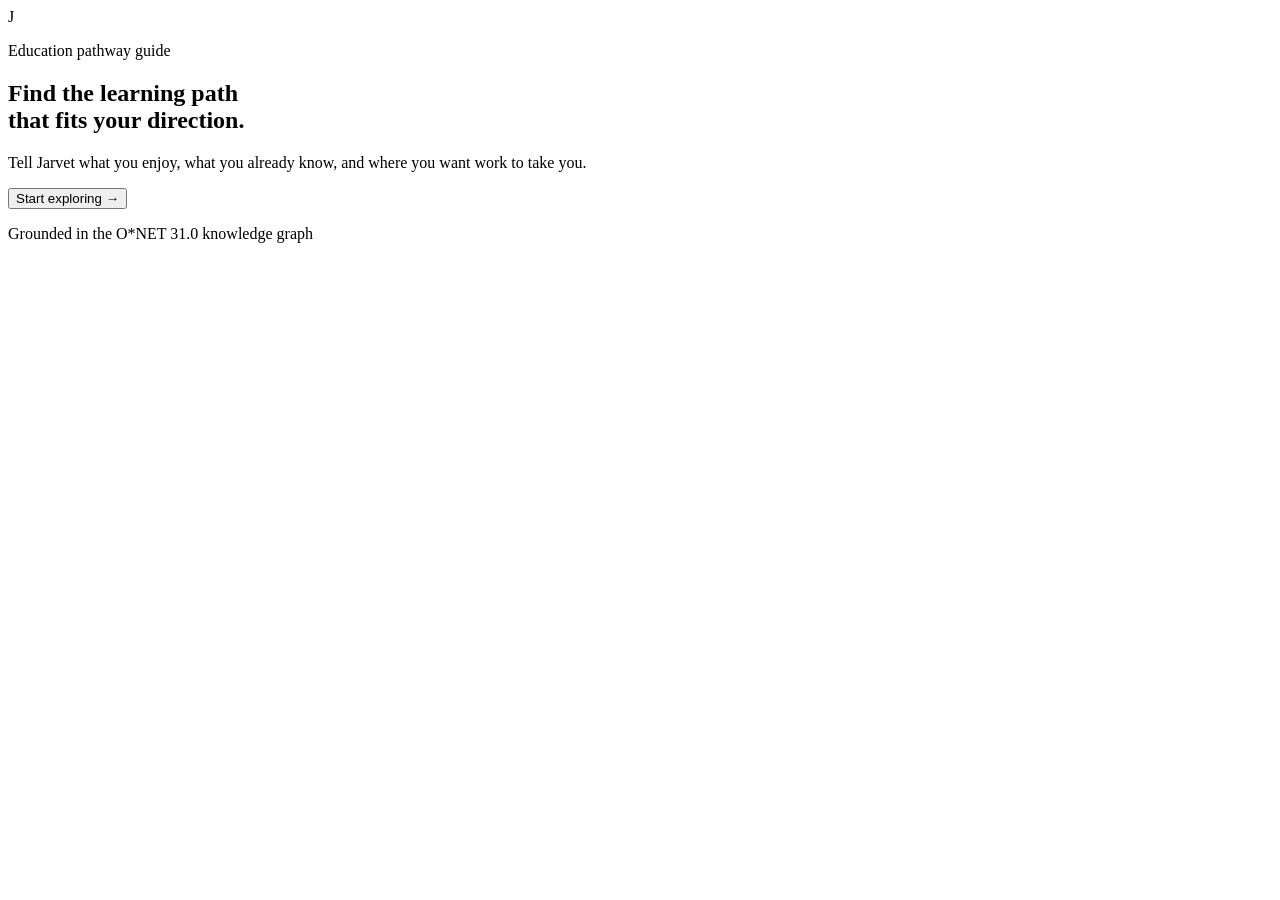
==== app/static/index.html @ 5892566f "Runs" ====
<!doctype html>
<html lang="en">
<head>
  <meta charset="utf-8">
  <meta name="viewport" content="width=device-width, initial-scale=1">
  <meta name="theme-color" content="#f4f1e8">
  <title>Jarvet | Find your learning path</title>
  <link rel="preconnect" href="https://fonts.googleapis.com">
  <link rel="preconnect" href="https://fonts.gstatic.com" crossorigin>
  <link href="https://fonts.googleapis.com/css2?family=DM+Sans:wght@400;500;600&family=Newsreader:opsz,wght@6..72,500;6..72,600&display=swap" rel="stylesheet">
  <link rel="stylesheet" href="/static/styles.css">
</head>
<body>
  <main>
    <section id="welcome" class="welcome">
      <div class="mark" aria-hidden="true">J</div>
      <p class="eyebrow">Education pathway guide</p>
      <h1>Find the learning path<br>that fits your direction.</h1>
      <p class="intro">Tell Jarvet what you enjoy, what you already know, and where you want work to take you.</p>
      <button id="start" class="start">Start exploring <span aria-hidden="true">→</span></button>
      <p class="source">Grounded in the O*NET 31.0 knowledge graph</p>
    </section>

    <section id="chat" class="chat" hidden>
      <header>
        <div class="brand"><span class="mini-mark">J</span><span>Jarvet</span></div>
        <button id="reset" class="icon-button" title="Start over" aria-label="Start over">↺</button>
      </header>
      <div id="messages" class="messages" aria-live="polite"></div>
      <form id="form" class="composer">
        <textarea id="input" rows="1" placeholder="What interests you?" aria-label="Your message" required></textarea>
        <button id="send" type="submit" aria-label="Send message">↑</button>
      </form>
      <p class="disclaimer">Occupation insights use O*NET data. Verify programs and admissions with education providers.</p>
    </section>
  </main>
  <script src="/static/app.js"></script>
</body>
</html>
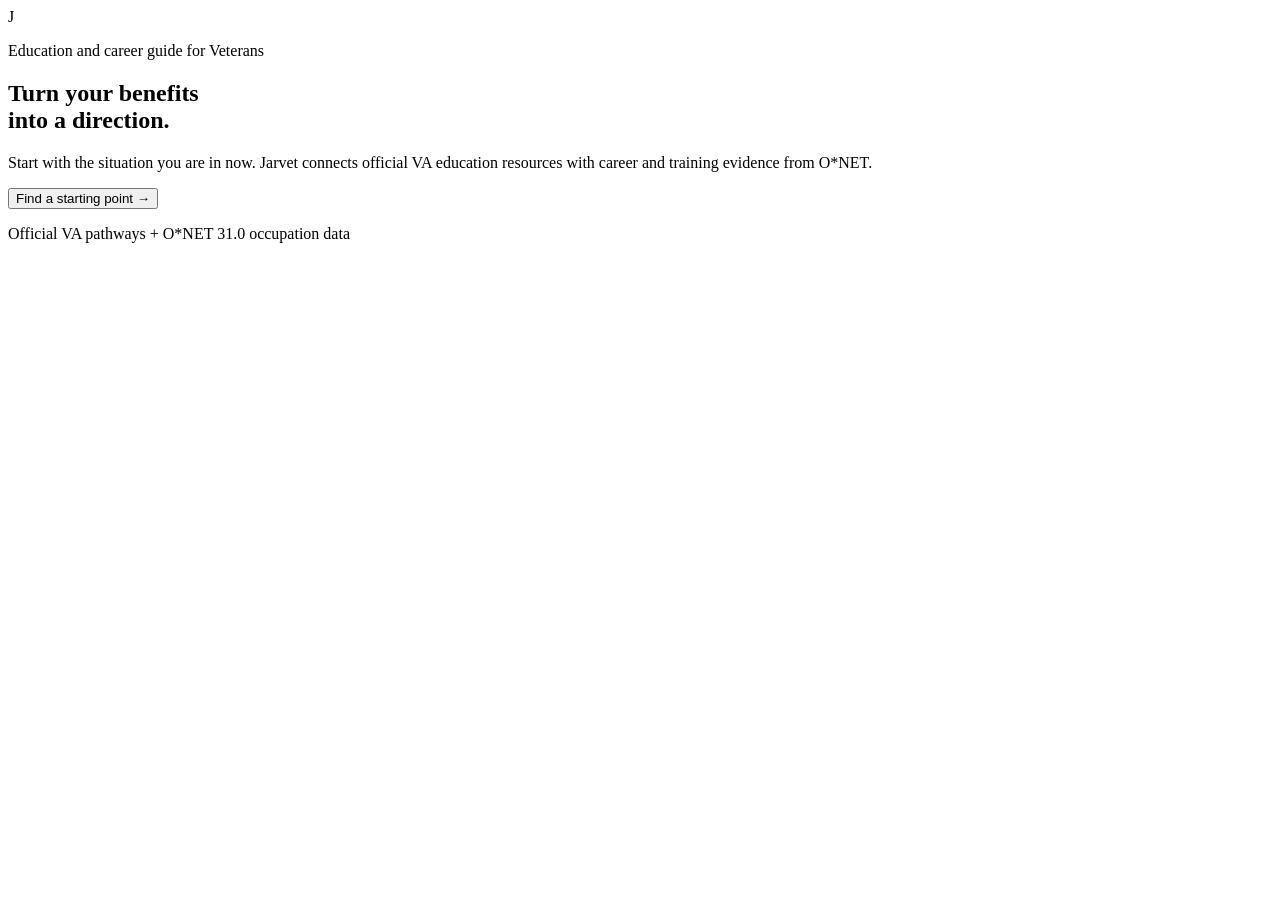
==== commit e3d7fe96: "Smarter agent using Qwen" ====
--- a/app/static/index.html
+++ b/app/static/index.html
@@ -14,11 +14,11 @@
   <main>
     <section id="welcome" class="welcome">
       <div class="mark" aria-hidden="true">J</div>
-      <p class="eyebrow">Education pathway guide</p>
-      <h1>Find the learning path<br>that fits your direction.</h1>
-      <p class="intro">Tell Jarvet what you enjoy, what you already know, and where you want work to take you.</p>
-      <button id="start" class="start">Start exploring <span aria-hidden="true">→</span></button>
-      <p class="source">Grounded in the O*NET 31.0 knowledge graph</p>
+      <p class="eyebrow">Education and career guide for Veterans</p>
+      <h1>Turn your benefits<br>into a direction.</h1>
+      <p class="intro">Start with the situation you are in now. Jarvet connects official VA education resources with career and training evidence from O*NET.</p>
+      <button id="start" class="start">Find a starting point <span aria-hidden="true">→</span></button>
+      <p class="source">Official VA pathways + O*NET 31.0 occupation data</p>
     </section>
 
     <section id="chat" class="chat" hidden>
@@ -26,12 +26,17 @@
         <div class="brand"><span class="mini-mark">J</span><span>Jarvet</span></div>
         <button id="reset" class="icon-button" title="Start over" aria-label="Start over">↺</button>
       </header>
+      <aside id="profile" class="profile" hidden>
+        <span class="profile-label">Your direction</span>
+        <div id="profile-items" class="profile-items"></div>
+      </aside>
       <div id="messages" class="messages" aria-live="polite"></div>
+      <div id="suggestions" class="suggestions" aria-label="Suggested replies"></div>
       <form id="form" class="composer">
-        <textarea id="input" rows="1" placeholder="What interests you?" aria-label="Your message" required></textarea>
+        <textarea id="input" rows="1" placeholder="Tell me what you need help with" aria-label="Your message" required></textarea>
         <button id="send" type="submit" aria-label="Send message">↑</button>
       </form>
-      <p class="disclaimer">Occupation insights use O*NET data. Verify programs and admissions with education providers.</p>
+      <p class="disclaimer">Benefit guidance links to VA.gov. Jarvet does not determine eligibility.</p>
     </section>
   </main>
   <script src="/static/app.js"></script>
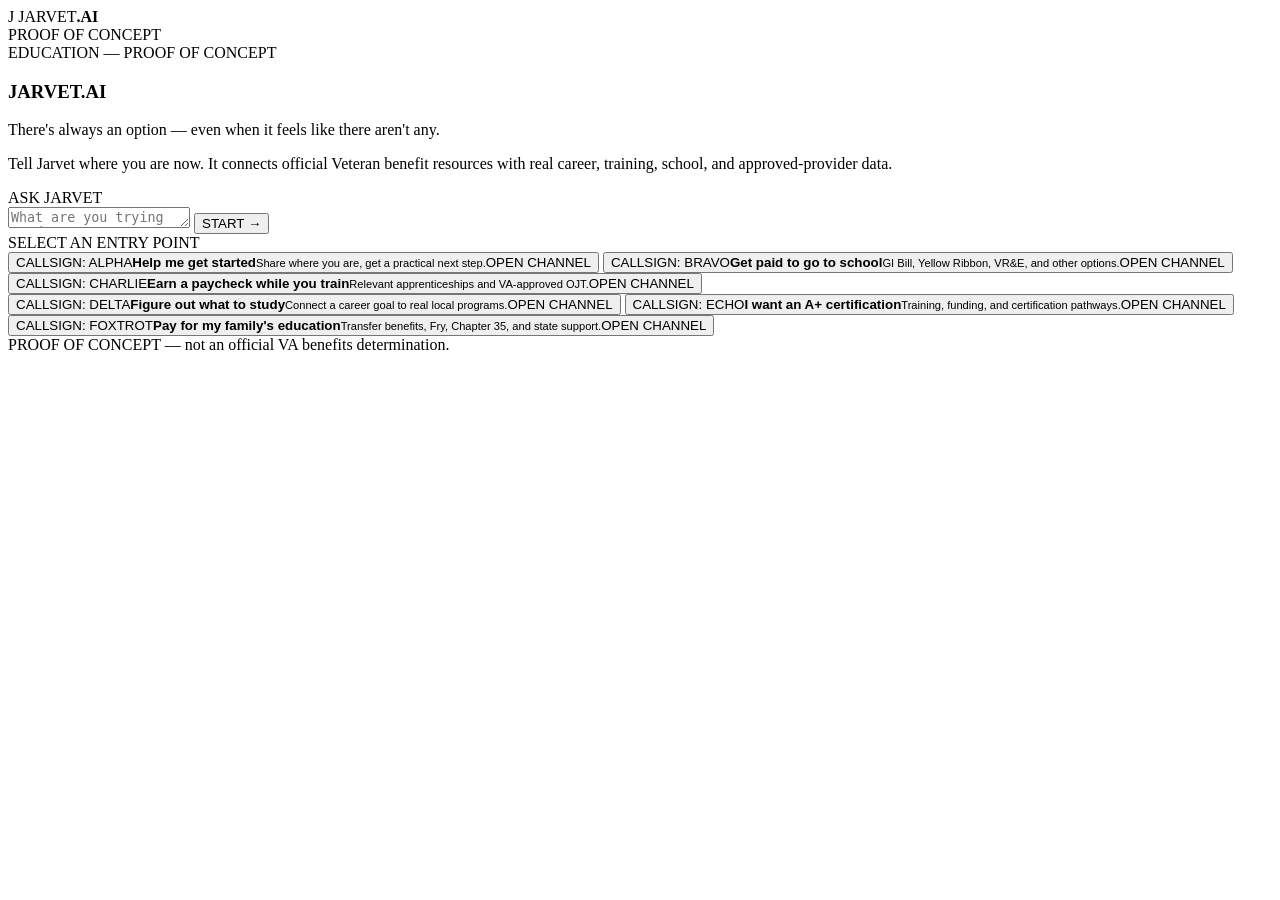
==== commit 6a8aff81: "Site update" ====
--- a/app/static/index.html
+++ b/app/static/index.html
@@ -3,22 +3,67 @@
 <head>
   <meta charset="utf-8">
   <meta name="viewport" content="width=device-width, initial-scale=1">
-  <meta name="theme-color" content="#f4f1e8">
+  <meta name="theme-color" content="#ede6d6">
   <title>Jarvet | Find your learning path</title>
   <link rel="preconnect" href="https://fonts.googleapis.com">
   <link rel="preconnect" href="https://fonts.gstatic.com" crossorigin>
-  <link href="https://fonts.googleapis.com/css2?family=DM+Sans:wght@400;500;600&family=Newsreader:opsz,wght@6..72,500;6..72,600&display=swap" rel="stylesheet">
+  <link href="https://fonts.googleapis.com/css2?family=Big+Shoulders+Stencil:wght@700;800&family=IBM+Plex+Mono:wght@400;500;600&family=IBM+Plex+Sans:wght@400;500;600;700&display=swap" rel="stylesheet">
   <link rel="stylesheet" href="/static/styles.css">
 </head>
 <body>
   <main>
     <section id="welcome" class="welcome">
-      <div class="mark" aria-hidden="true">J</div>
-      <p class="eyebrow">Education and career guide for Veterans</p>
-      <h1>Turn your benefits<br>into a direction.</h1>
-      <p class="intro">Start with the situation you are in now. Jarvet connects official VA education resources with career and training evidence from O*NET.</p>
-      <button id="start" class="start">Find a starting point <span aria-hidden="true">→</span></button>
-      <p class="source">Official VA pathways + O*NET 31.0 occupation data</p>
+      <header class="landing-header">
+        <div class="landing-brand">
+          <span class="landing-mark" aria-hidden="true"><span>J</span></span>
+          <span>JARVET<strong>.AI</strong></span>
+        </div>
+        <div class="status"><span class="status-dot"></span>PROOF OF CONCEPT</div>
+      </header>
+
+      <div class="landing-content">
+        <section class="hero">
+          <span class="eyebrow">EDUCATION — PROOF OF CONCEPT</span>
+          <h1>JARVET<span>.AI</span></h1>
+          <p class="tagline">There's always an option — even when it feels like there aren't any.</p>
+          <p class="intro">Tell Jarvet where you are now. It connects official Veteran benefit resources with real career, training, school, and approved-provider data.</p>
+        </section>
+
+        <form id="welcome-form" class="welcome-composer">
+          <label for="welcome-input">ASK JARVET</label>
+          <div class="welcome-input-row">
+            <textarea id="welcome-input" rows="1" placeholder="What are you trying to do?" aria-label="Ask Jarvet" required></textarea>
+            <button type="submit" aria-label="Start conversation">START <span aria-hidden="true">→</span></button>
+          </div>
+        </form>
+
+        <div class="entry-label"><span>SELECT AN ENTRY POINT</span></div>
+        <div class="missions">
+          <button class="mission" type="button" data-message="Help me get started finding an education or career path.">
+            <span class="callsign">CALLSIGN: ALPHA</span><strong>Help me get started</strong><small>Share where you are, get a practical next step.</small><span class="open">OPEN CHANNEL</span>
+          </button>
+          <button class="mission" type="button" data-message="Help me understand how I can get paid to go to school.">
+            <span class="callsign">CALLSIGN: BRAVO</span><strong>Get paid to go to school</strong><small>GI Bill, Yellow Ribbon, VR&amp;E, and other options.</small><span class="open">OPEN CHANNEL</span>
+          </button>
+          <button class="mission" type="button" data-message="I want to earn a paycheck while I train.">
+            <span class="callsign">CALLSIGN: CHARLIE</span><strong>Earn a paycheck while you train</strong><small>Relevant apprenticeships and VA-approved OJT.</small><span class="open">OPEN CHANNEL</span>
+          </button>
+          <button class="mission" type="button" data-message="Help me figure out what to study.">
+            <span class="callsign">CALLSIGN: DELTA</span><strong>Figure out what to study</strong><small>Connect a career goal to real local programs.</small><span class="open">OPEN CHANNEL</span>
+          </button>
+          <button class="mission" type="button" data-message="I want an A+ computer technician certification.">
+            <span class="callsign">CALLSIGN: ECHO</span><strong>I want an A+ certification</strong><small>Training, funding, and certification pathways.</small><span class="open">OPEN CHANNEL</span>
+          </button>
+          <button class="mission" type="button" data-message="Help me understand education benefits for my family.">
+            <span class="callsign">CALLSIGN: FOXTROT</span><strong>Pay for my family's education</strong><small>Transfer benefits, Fry, Chapter 35, and state support.</small><span class="open">OPEN CHANNEL</span>
+          </button>
+        </div>
+      </div>
+
+      <footer class="landing-footer">
+        <span></span>
+        PROOF OF CONCEPT — not an official VA benefits determination.
+      </footer>
     </section>
 
     <section id="chat" class="chat" hidden>
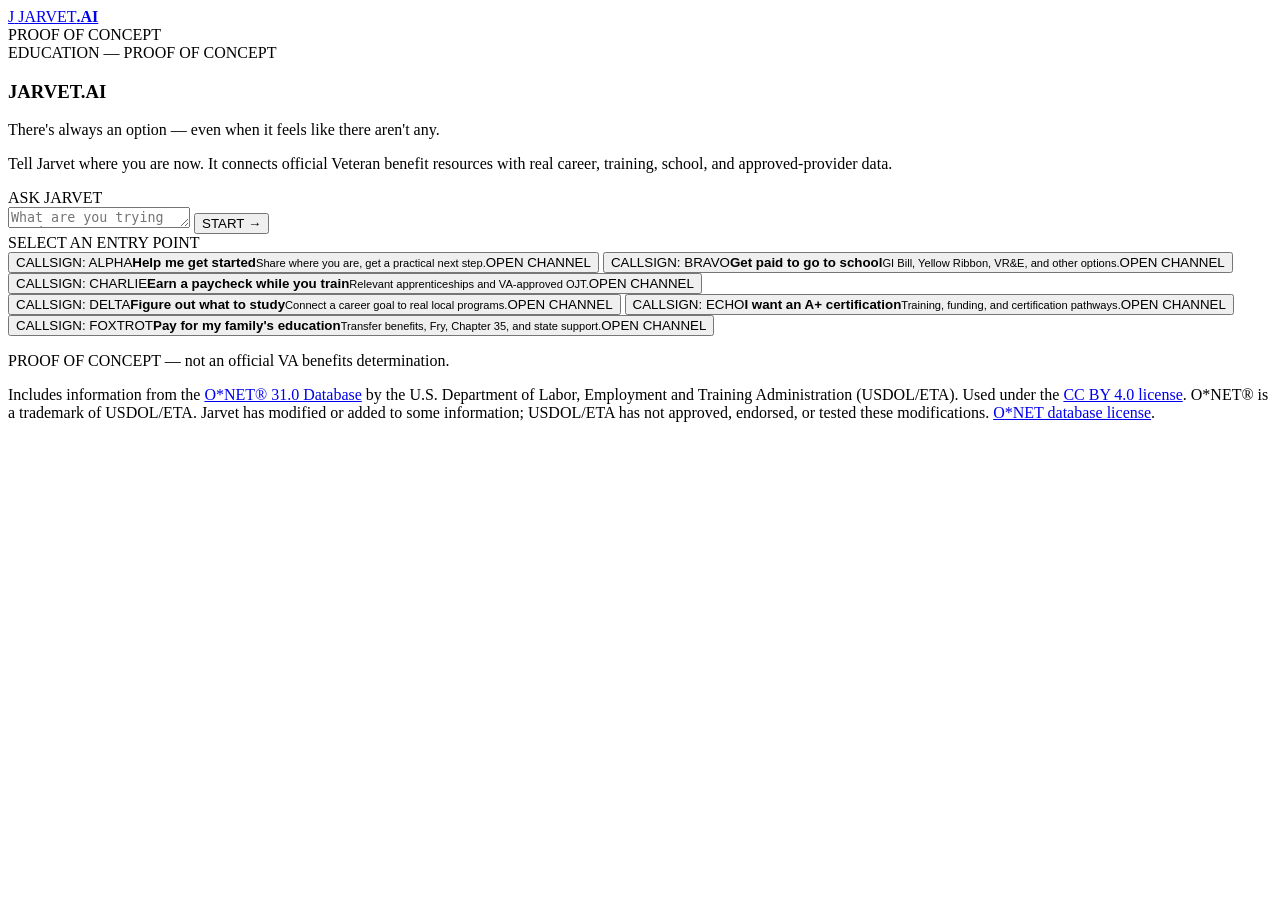
==== commit 9a733e78: "Direction memory.  ONET attribution." ====
--- a/app/static/index.html
+++ b/app/static/index.html
@@ -14,10 +14,10 @@
   <main>
     <section id="welcome" class="welcome">
       <header class="landing-header">
-        <div class="landing-brand">
+        <a class="landing-brand" href="/" aria-label="Jarvet home">
           <span class="landing-mark" aria-hidden="true"><span>J</span></span>
           <span>JARVET<strong>.AI</strong></span>
-        </div>
+        </a>
         <div class="status"><span class="status-dot"></span>PROOF OF CONCEPT</div>
       </header>
 
@@ -62,17 +62,24 @@
 
       <footer class="landing-footer">
         <span></span>
-        PROOF OF CONCEPT — not an official VA benefits determination.
+        <p>PROOF OF CONCEPT — not an official VA benefits determination.</p>
+        <p class="onet-credit">Includes information from the <a href="https://www.onetcenter.org/database.html" target="_blank" rel="noopener noreferrer">O*NET® 31.0 Database</a> by the U.S. Department of Labor, Employment and Training Administration (USDOL/ETA). Used under the <a href="https://creativecommons.org/licenses/by/4.0/" target="_blank" rel="noopener noreferrer">CC BY 4.0 license</a>. O*NET® is a trademark of USDOL/ETA. Jarvet has modified or added to some information; USDOL/ETA has not approved, endorsed, or tested these modifications. <a href="https://www.onetcenter.org/license_db.html" target="_blank" rel="noopener noreferrer">O*NET database license</a>.</p>
       </footer>
     </section>
 
     <section id="chat" class="chat" hidden>
       <header>
-        <div class="brand"><span class="mini-mark">J</span><span>Jarvet</span></div>
-        <button id="reset" class="icon-button" title="Start over" aria-label="Start over">↺</button>
+        <a id="chat-home" class="brand" href="/" aria-label="Jarvet home"><span class="mini-mark">J</span><span>Jarvet.ai</span></a>
+        <a id="rewind-home" class="icon-button" href="/" title="Back to home" aria-label="Back to home">↺</a>
       </header>
-      <aside id="profile" class="profile" hidden>
-        <span class="profile-label">Your direction</span>
+      <aside id="profile" class="profile">
+        <div class="profile-heading">
+          <span class="profile-label">Your direction</span>
+          <div class="memory-controls">
+            <label><input id="remember-direction" type="checkbox"> Remember me in this browser</label>
+            <button id="reset-direction" type="button">Reset</button>
+          </div>
+        </div>
         <div id="profile-items" class="profile-items"></div>
       </aside>
       <div id="messages" class="messages" aria-live="polite"></div>
@@ -81,7 +88,10 @@
         <textarea id="input" rows="1" placeholder="Tell me what you need help with" aria-label="Your message" required></textarea>
         <button id="send" type="submit" aria-label="Send message">↑</button>
       </form>
-      <p class="disclaimer">Benefit guidance links to VA.gov. Jarvet does not determine eligibility.</p>
+      <footer class="chat-footer">
+        <p class="disclaimer">Benefit guidance links to VA.gov. Jarvet does not determine eligibility.</p>
+        <p class="onet-credit">Includes information from the <a href="https://www.onetcenter.org/database.html" target="_blank" rel="noopener noreferrer">O*NET® 31.0 Database</a> by USDOL/ETA, used under <a href="https://creativecommons.org/licenses/by/4.0/" target="_blank" rel="noopener noreferrer">CC BY 4.0</a>. O*NET® is a trademark of USDOL/ETA. Jarvet modifications are not approved, endorsed, or tested by USDOL/ETA. <a href="https://www.onetcenter.org/license_db.html" target="_blank" rel="noopener noreferrer">License details</a>.</p>
+      </footer>
     </section>
   </main>
   <script src="/static/app.js"></script>
